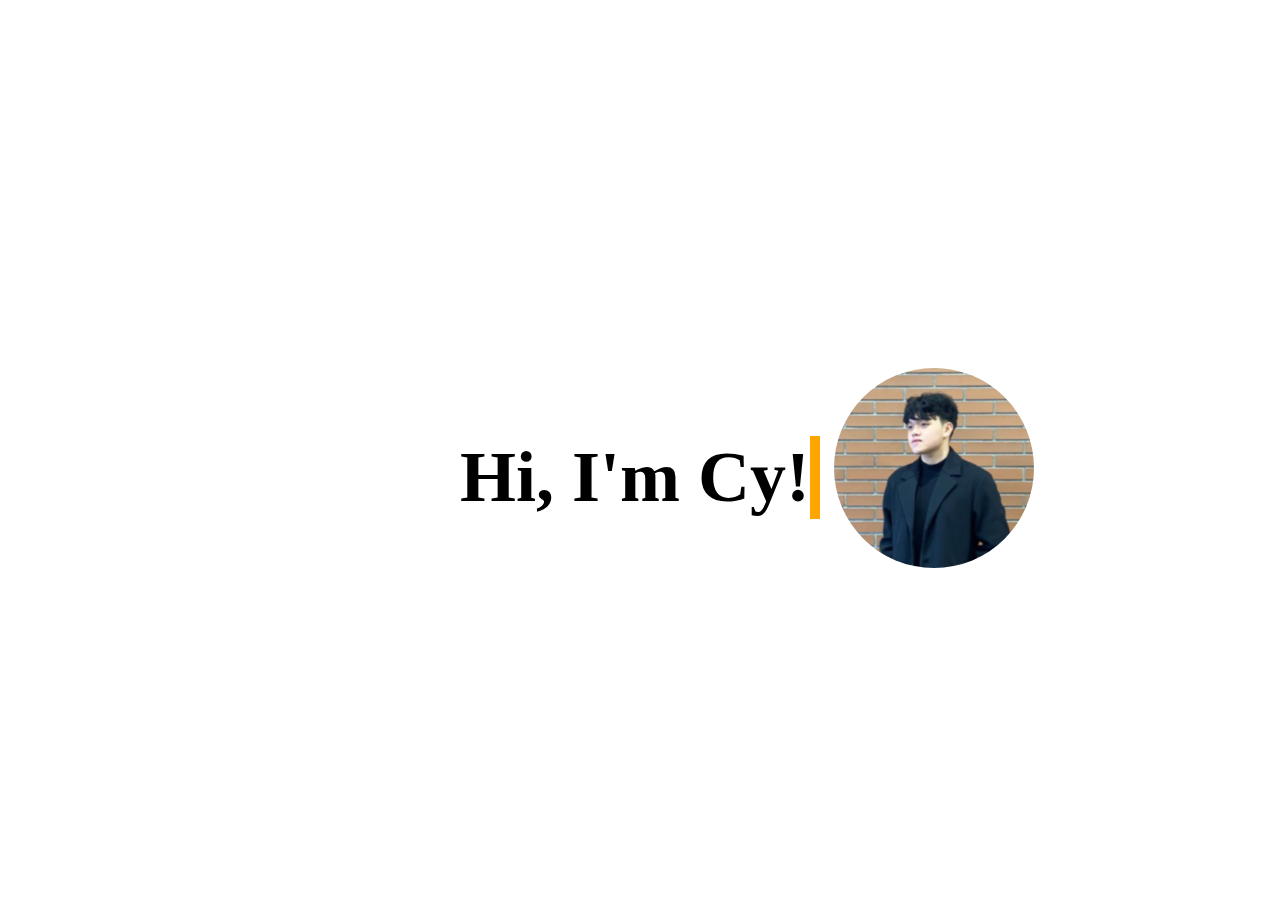
==== index.html @ 589abaf8 "Update container CSS and script file paths" ====
<!DOCTYPE html>
<html lang="en">
<head>
    <meta charset="UTF-8">
    <meta name="viewport" content="width=device-width, initial-scale=1.0">
    <title>@cyiver.t Portfolio</title>
<!-- css/main/... Main Page -->
    <link rel="stylesheet" tpye="text/css" href="css/main/h1.css">
    <link rel="stylesheet" href="css/main/myimage.css">
    <link rel="stylesheet" href="css/main/container.css">
    <link rel="stylesheet" href="css/main.css">
    <link rel="stylesheet" href="css/main/minilogos.css">

</head>
<body>
    <div id="container">
        <div id="header">
            <h1 id="title">Hi, I'm Cy!</h1>
            <img id="myImage" src="images/myimage.jpg" alt="Cy Iver Torrefranca">
        </div>
        <script src="javascript/main/h1.js"></script>
        <script src ="javascript/main/myimage.js"></script>
    </div>
    <div id="mini_logos">
        <a href="https://github.com/cyivert" target="_blank">
            <img src="images/mini logo/github_black_logo.png" alt="GitHub">
        </a>
        <a href="https://www.linkedin.com/in/cy-iver-torrefranca/" target="_blank">
            <img src="images/mini logo/linkedin_black_logo.png" alt="LinkedIn">
        </a>
        <a href="" target="_blank">
            <img src="images/mini logo/cv_black.png" alt="Curriculum Vitae">
        </a>
        <a href="about_me.html" target="_blank">
            <img src="images/mini logo/about_me_black.png" alt="About Me">
        </a>
        <script src="javascript/main/minilogos.js"></script>
    </div>

    
</body>
</html>
---- css/main/h1.css ----
body {
    background-color: #ffffff; /* white background */
    color: #000000; /* black text */
    display: flex; /* use flexbox */
    justify-content: center;
    align-items: center;
    height: 100vh; /* make the body take up the full height of the viewport */
    margin: 0; /* remove default margin */
    transition: background-color 1s ease, color 2s ease; /* makes the change in background color smooth */
}

h1 {
    cursor: pointer; /* change cursor to pointer when hovering over h1 */
}

#title {
    font-size: 72px; /* initial size, should match the initialSize in your JavaScript code */
    transition: font-size 1s ease-in-out; /* makes the change in font size smooth */


}


#title {
    /* ...existing styles... */

    /* Add these styles for the typing animation */
    white-space: nowrap;
    overflow: hidden;
    border-right: .15em solid orange; /* The cursor */
    animation: typing 1s steps(100, end), forwards, blink-caret .75s step-end infinite;
    max-width: 100%;
}

/* Typing animation */
@keyframes typing {
    from { width: 0 }
    to { width: 100% }
}

/* Cursor animation */
@keyframes blink-caret {
    50% { border-color: transparent }
}
---- css/main/myimage.css ----
#myImage {
    border-radius: 50%;
    width: 200px; /* Adjust as needed */
    height: 200px; /* Adjust as needed */
    object-fit: cover;
    margin-left: 50px;
}
---- css/main/container.css ----
#container {
    display: flex;
    flex-direction: column;
    align-items: center;
    justify-content: center;
    position: relative;
}

#container {
    /* Leave as is for natural flow, or position relatively for slight adjustments */
    position: relative;
    top: 10px; /* Example to move down slightly */
}

#header {
    position: absolute;
    top: 10%; /* Adjust as needed */
    left: 0; /* Adjust the value to move it a little bit to the left */
    right: 0; /* Adjust as needed */
    bottom: 0; /* Adjust as needed */
    /* Other styles as needed */
}

/* Add your image styles here */
#myImage {
    position: absolute;
    bottom: 0; /* Example: Anchor at the bottom of the container */
    right: 0; /* Example: Anchor at the right of the container */
    left: 90%; /* Example: Center horizontally */
    /* Adjust 'bottom' and 'right' as needed to place the image */
    /* Other styles as needed */
}
---- css/main.css ----
.move-in {
    animation: moveIn 0.5s forwards;
}

@keyframes moveIn {
    0% {
        transform: translateY(-100%);
        opacity: 0;
    }
    100% {
        transform: translateY(0);
        opacity: 1;
    }
}

.content-container {
    max-width: 800px; /* Adjust this value based on your preference */
    margin: 0 auto; /* Centers the container */
    padding: 20px; /* Adds some padding inside the container */
    box-shadow: 0 0 10px rgba(0,0,0,0.1); /* Optional: adds a subtle shadow for a "floating" effect */
}

.content-container {
    margin-top: 1000px; /* Adds space above the content container */
    /* Use position:relative for slight adjustments if needed */
}

body {
    display: grid;
    grid-template-columns: repeat(auto-fit, minmax(300px, 1fr));
    gap: 20px;
    justify-items: center; /* Center items horizontally */
}
---- css/main/minilogos.css ----
body {
    display: flex;
    flex-direction: column;
    align-items: center;
    justify-content: center;
    height: 100vh;
    margin: 0;
    padding: 0;
}

#header {
    display: flex;
    justify-content: center;
    align-items: center;
    position: relative; /* set position of header to relative */
}

#mini_logos {
    position: absolute; /* set position of mini logos to absolute */
    top: 60%; /* position mini logos just below the header */
    left: 0; /* align mini logos to the left */
    right: 0; /* align mini logos to the right */
    display: none; /* hide the mini logos initially */
    justify-content: center;
    align-items: center; /* add this line to center the logo vertically */
    margin-top: 0px;
}

#mini_logos img {
    width: 50px; /* adjust as needed */
    height: 50px; /* adjust as needed */
    margin-right: 50px; /* This adds 20px of space to the right of each image */
}

@keyframes jump {
    0% { transform: translateY(0); }
    30% { transform: translateY(-20px); }
    50% { transform: translateY(0); }
    70% { transform: translateY(-10px); }
    100% { transform: translateY(0); }
}

#mini_logos img:hover {
    animation: jump 0.5s ease;
}
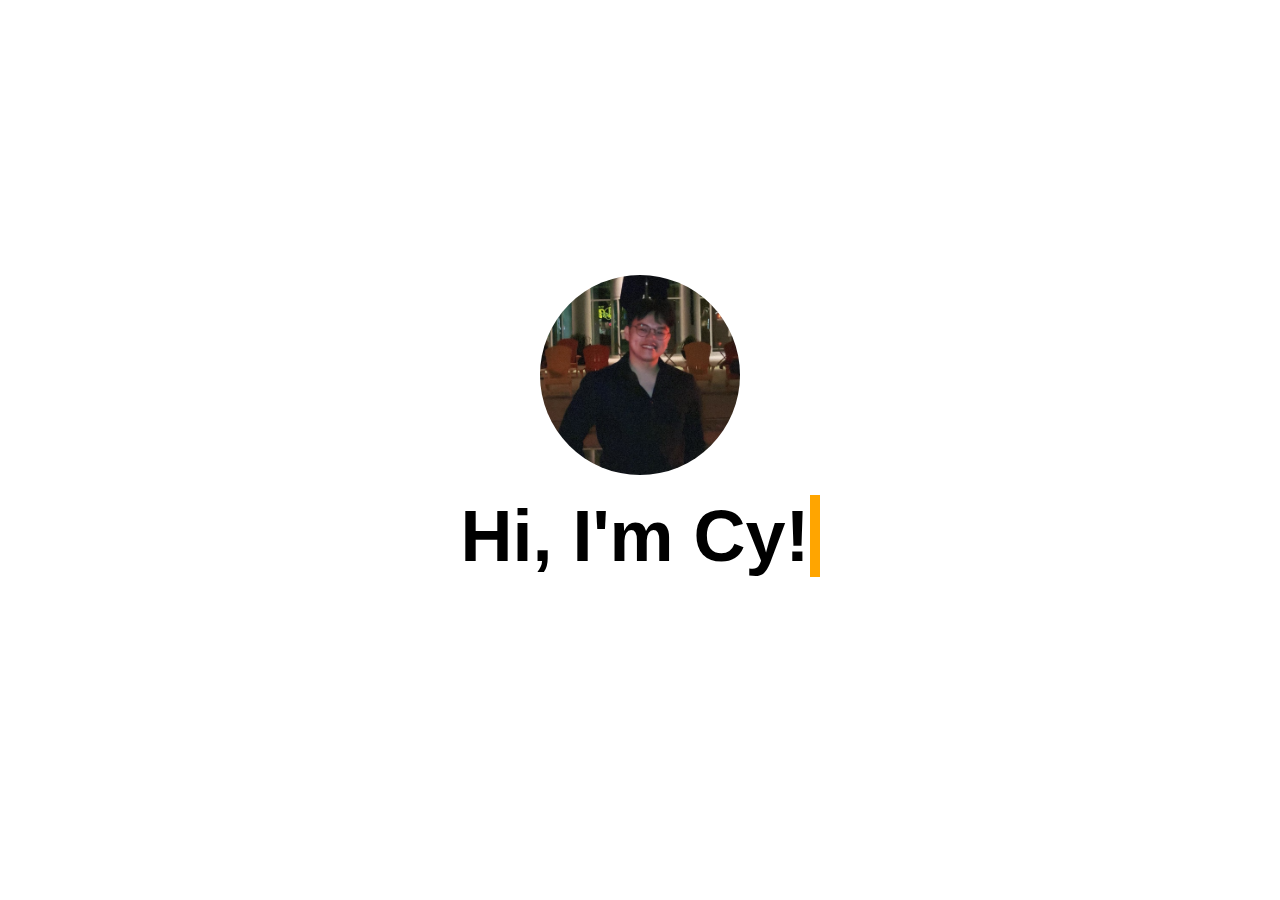
==== commit 398f96bb: "style: Update container.css to display flex and align items in center" ====
--- a/index.html
+++ b/index.html
@@ -5,7 +5,7 @@
     <meta name="viewport" content="width=device-width, initial-scale=1.0">
     <title>@cyiver.t Portfolio</title>
 <!-- css/main/... Main Page -->
-    <link rel="stylesheet" tpye="text/css" href="css/main/h1.css">
+    <link rel="stylesheet" type="text/css" href="css/main/h1.css">
     <link rel="stylesheet" href="css/main/myimage.css">
     <link rel="stylesheet" href="css/main/container.css">
     <link rel="stylesheet" href="css/main.css">
--- a/css/main/h1.css
+++ b/css/main/h1.css
@@ -14,23 +14,18 @@
 }
 
 #title {
+    font-family: 'Open Sans', sans-serif;
     font-size: 72px; /* initial size, should match the initialSize in your JavaScript code */
     transition: font-size 1s ease-in-out; /* makes the change in font size smooth */
-
-
-}
-
-
-#title {
-    /* ...existing styles... */
-
     /* Add these styles for the typing animation */
     white-space: nowrap;
     overflow: hidden;
     border-right: .15em solid orange; /* The cursor */
     animation: typing 1s steps(100, end), forwards, blink-caret .75s step-end infinite;
     max-width: 100%;
+    margin-top: 200px;
 }
+
 
 /* Typing animation */
 @keyframes typing {
--- a/css/main/myimage.css
+++ b/css/main/myimage.css
@@ -3,9 +3,53 @@
     width: 200px; /* Adjust as needed */
     height: 200px; /* Adjust as needed */
     object-fit: cover;
-    margin-left: 50px;
+    margin-left: 50px; /* Default margin, overridden in media query */
+    cursor: pointer;
+    position: absolute;
+    bottom: 150px; /* Anchor at the bottom of the container */
+    right: 0; /* Anchor at the right of the container */
+    left: 0; /* Center horizontally */
+    margin: 0 auto; /* Center horizontally */
+    transition: transform 0.5s ease; /* Smooth transition for zooming */
 }
 
+@media (max-width: 600px) {
+    #myImage {
+        position: absolute;
+        width: 200px;
+        height: 200px;
+        margin: 0 auto;
+        display: block;
+        animation: popAnimation 0.5s ease-out forwards; /* Apply the animation */
+        animation-iteration-count: 2;
+        bottom: 200px;
+    }
 
+    @keyframes popAnimation {
+        0% {
+            transform: scale(1); /* Start at normal size */
+        }
+        50% {
+            transform: scale(1.1); /* Scale up to 110% */
+        }
+        100% {
+            transform: scale(1); /* Return to normal size */
+        }
+    }
+}
 
+#myImage:hover {
+    transform: scale(1.2); /* Scale up to 120% when hovered */
+}
 
+@keyframes popAnimation {
+    0% {
+        transform: scale(1); /* Start at normal size */
+    }
+    50% {
+        transform: scale(1.1); /* Scale up to 110% */
+    }
+    100% {
+        transform: scale(1); /* Return to normal size */
+    }
+}--- a/css/main/container.css
+++ b/css/main/container.css
@@ -7,7 +7,6 @@
 }
 
 #container {
-    /* Leave as is for natural flow, or position relatively for slight adjustments */
     position: relative;
     top: 10px; /* Example to move down slightly */
 }
@@ -15,18 +14,11 @@
 #header {
     position: absolute;
     top: 10%; /* Adjust as needed */
-    left: 0; /* Adjust the value to move it a little bit to the left */
+    left: 0%; /* Adjust the value to move it a little bit to the left */
     right: 0; /* Adjust as needed */
     bottom: 0; /* Adjust as needed */
     /* Other styles as needed */
+    display: flex;
+    flex-direction: column;
+    align-items: center; /* Adjust this as needed */
 }
-
-/* Add your image styles here */
-#myImage {
-    position: absolute;
-    bottom: 0; /* Example: Anchor at the bottom of the container */
-    right: 0; /* Example: Anchor at the right of the container */
-    left: 90%; /* Example: Center horizontally */
-    /* Adjust 'bottom' and 'right' as needed to place the image */
-    /* Other styles as needed */
-}--- a/css/main.css
+++ b/css/main.css
@@ -18,9 +18,6 @@
     margin: 0 auto; /* Centers the container */
     padding: 20px; /* Adds some padding inside the container */
     box-shadow: 0 0 10px rgba(0,0,0,0.1); /* Optional: adds a subtle shadow for a "floating" effect */
-}
-
-.content-container {
     margin-top: 1000px; /* Adds space above the content container */
     /* Use position:relative for slight adjustments if needed */
 }
@@ -30,4 +27,13 @@
     grid-template-columns: repeat(auto-fit, minmax(300px, 1fr));
     gap: 20px;
     justify-items: center; /* Center items horizontally */
+}
+
+/* Basic responsive adjustments */
+@media (max-width: 600px) {
+    .content-container {
+        margin-top: 50px; /* Reduces space above the content container on small screens */
+        max-width: 100%; /* Allows the container to use the full width */
+        padding: 10px; /* Adjusts padding for smaller screens */
+    }
 }--- a/css/main/minilogos.css
+++ b/css/main/minilogos.css
@@ -1,13 +1,4 @@
-body {
-    display: flex;
-    flex-direction: column;
-    align-items: center;
-    justify-content: center;
-    height: 100vh;
-    margin: 0;
-    padding: 0;
-}
-
+/* Existing styles */
 #header {
     display: flex;
     justify-content: center;
@@ -17,8 +8,8 @@
 
 #mini_logos {
     position: absolute; /* set position of mini logos to absolute */
-    top: 60%; /* position mini logos just below the header */
-    left: 0; /* align mini logos to the left */
+    top: 30px; /* position mini logos just below the header */
+    left: 100px; /* align mini logos to the left */
     right: 0; /* align mini logos to the right */
     display: none; /* hide the mini logos initially */
     justify-content: center;
@@ -29,17 +20,42 @@
 #mini_logos img {
     width: 50px; /* adjust as needed */
     height: 50px; /* adjust as needed */
-    margin-right: 50px; /* This adds 20px of space to the right of each image */
-}
-
-@keyframes jump {
-    0% { transform: translateY(0); }
-    30% { transform: translateY(-20px); }
-    50% { transform: translateY(0); }
-    70% { transform: translateY(-10px); }
-    100% { transform: translateY(0); }
+    margin-right: 100px; /* This adds 50px of space to the right of each image */
 }
 
 #mini_logos img:hover {
-    animation: jump 0.5s ease;
+    animation: pop 0.5s forwards;
+}
+
+@keyframes pop {
+    0% {
+        transform: scale(1);
+    }
+    50% {
+        transform: scale(1.2);
+    }
+    100% {
+        transform: scale(1);
+    }
+}
+
+/* Adjustment for mobile */
+@media (max-width: 600px) {
+    #mini_logos {
+        display: flex; /* Make mini logos visible on small screens */
+        position: absolute; /* Adjust position for better responsiveness */
+        margin: 0 auto; /* Center the logos horizontally */
+        margin-top: 20px; /* Add some vertical space */
+        flex-wrap: wrap; /* Allow logos to wrap if there's not enough space */
+        display: none; /* Hide the mini logos initially */
+        top: 600px; /* position mini logos just below the header */
+        right: 50px; /* align mini logos to the right */
+    }
+
+    #mini_logos img {
+        width: 50px; /* Adjust width for small screens */
+        height: 50px; /* Adjust height for small screens */
+        margin-right: 70px; /* Reduce space to the right of each image */
+        margin-bottom: 40px; /* Add some space below each logo for when they wrap */
+    }
 }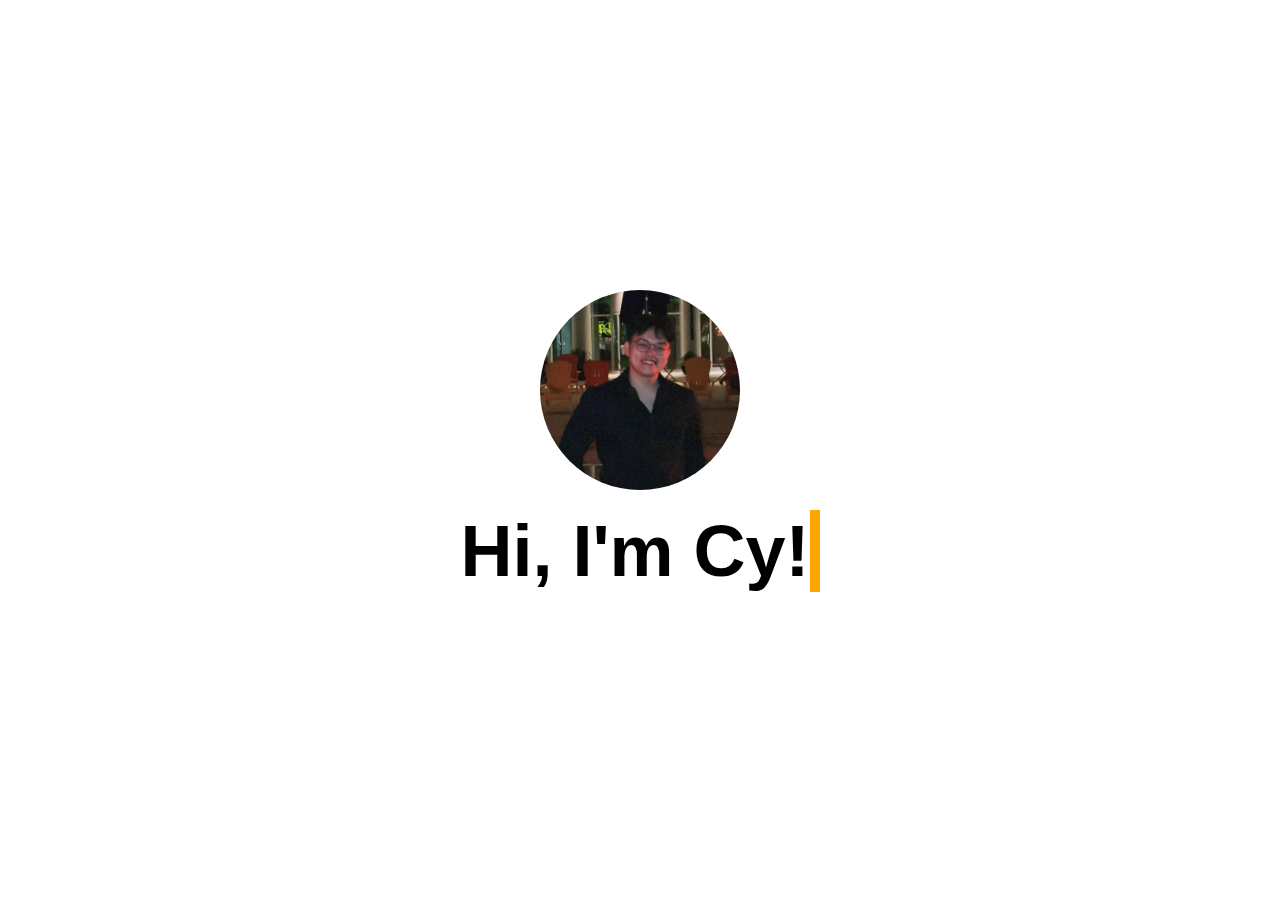
==== commit 7520efce: "style: Add favicon to the line code for  website (not added yet)" ====
--- a/index.html
+++ b/index.html
@@ -4,6 +4,8 @@
     <meta charset="UTF-8">
     <meta name="viewport" content="width=device-width, initial-scale=1.0">
     <title>@cyiver.t Portfolio</title>
+<!-- icon -->
+    <link rel="icon" href="location..." type="image/png">
 <!-- css/main/... Main Page -->
     <link rel="stylesheet" type="text/css" href="css/main/h1.css">
     <link rel="stylesheet" href="css/main/myimage.css">
@@ -22,18 +24,29 @@
         <script src ="javascript/main/myimage.js"></script>
     </div>
     <div id="mini_logos">
-        <a href="https://github.com/cyivert" target="_blank">
+        <div class="logo-container">
+            <a href="https://github.com/cyivert" target="_blank">
             <img src="images/mini logo/github_black_logo.png" alt="GitHub">
         </a>
-        <a href="https://www.linkedin.com/in/cy-iver-torrefranca/" target="_blank">
+        </div>
+
+        <div class="logo-container">
+            <a href="https://www.linkedin.com/in/cy-iver-torrefranca/" target="_blank">
             <img src="images/mini logo/linkedin_black_logo.png" alt="LinkedIn">
         </a>
-        <a href="" target="_blank">
+        </div>
+        
+        <div class="logo-container">
+            <a href="" target="_blank">
             <img src="images/mini logo/cv_black.png" alt="Curriculum Vitae">
         </a>
-        <a href="about_me.html" target="_blank">
+        </div>
+
+        <div class="logo-container">
+            <a href="about_me.html" target="_blank">
             <img src="images/mini logo/about_me_black.png" alt="About Me">
         </a>
+        <dive class="logo-container">
         <script src="javascript/main/minilogos.js"></script>
     </div>
 
--- a/css/main/h1.css
+++ b/css/main/h1.css
@@ -4,7 +4,6 @@
     display: flex; /* use flexbox */
     justify-content: center;
     align-items: center;
-    height: 100vh; /* make the body take up the full height of the viewport */
     margin: 0; /* remove default margin */
     transition: background-color 1s ease, color 2s ease; /* makes the change in background color smooth */
 }
@@ -24,8 +23,14 @@
     animation: typing 1s steps(100, end), forwards, blink-caret .75s step-end infinite;
     max-width: 100%;
     margin-top: 200px;
+    /* animation hover adjust psst: dont forget check myimage.js*/
+    transition: transform 0.5s ease; /* Add this line to enable smooth movement */
 }
 
+#myImage:hover + #title {
+    /* #title adjust y-axis base on the image size */
+    transform: translateY(20px); /* Adjust the value as needed */
+}
 
 /* Typing animation */
 @keyframes typing {
--- a/css/main/myimage.css
+++ b/css/main/myimage.css
@@ -30,7 +30,7 @@
             transform: scale(1); /* Start at normal size */
         }
         50% {
-            transform: scale(1.1); /* Scale up to 110% */
+            transform: scale(1.2); /* Scale up to 110% */
         }
         100% {
             transform: scale(1); /* Return to normal size */
@@ -39,7 +39,7 @@
 }
 
 #myImage:hover {
-    transform: scale(1.2); /* Scale up to 120% when hovered */
+    transform: scale(2.0); /* Scale up to 120% when hovered */
 }
 
 @keyframes popAnimation {
@@ -52,4 +52,5 @@
     100% {
         transform: scale(1); /* Return to normal size */
     }
-}+}
+
--- a/css/main.css
+++ b/css/main.css
@@ -24,15 +24,25 @@
 
 body {
     display: grid;
-    grid-template-columns: repeat(auto-fit, minmax(300px, 1fr));
     gap: 20px;
+    margin-top: 300px;
     justify-items: center; /* Center items horizontally */
 }
 
 /* Basic responsive adjustments */
 @media (max-width: 600px) {
+    body {
+        display: grid;
+        gap: 20px;
+        margin-top: 150px;
+        justify-items: center; /* Center items horizontally */
+    }
+}
+
+/* Basic responsive adjustments */
+@media (max-width: 600px) {
     .content-container {
-        margin-top: 50px; /* Reduces space above the content container on small screens */
+        margin-top: 0; /* Reduces space above the content container on small screens */
         max-width: 100%; /* Allows the container to use the full width */
         padding: 10px; /* Adjusts padding for smaller screens */
     }
--- a/css/main/minilogos.css
+++ b/css/main/minilogos.css
@@ -1,4 +1,3 @@
-/* Existing styles */
 #header {
     display: flex;
     justify-content: center;
@@ -20,23 +19,11 @@
 #mini_logos img {
     width: 50px; /* adjust as needed */
     height: 50px; /* adjust as needed */
-    margin-right: 100px; /* This adds 50px of space to the right of each image */
+    margin-right: 100px; /* add some space to the right of each image */
 }
 
 #mini_logos img:hover {
     animation: pop 0.5s forwards;
-}
-
-@keyframes pop {
-    0% {
-        transform: scale(1);
-    }
-    50% {
-        transform: scale(1.2);
-    }
-    100% {
-        transform: scale(1);
-    }
 }
 
 /* Adjustment for mobile */
@@ -45,10 +32,10 @@
         display: flex; /* Make mini logos visible on small screens */
         position: absolute; /* Adjust position for better responsiveness */
         margin: 0 auto; /* Center the logos horizontally */
-        margin-top: 20px; /* Add some vertical space */
+        margin-top: 30px; /* Add some vertical space */
         flex-wrap: wrap; /* Allow logos to wrap if there's not enough space */
         display: none; /* Hide the mini logos initially */
-        top: 600px; /* position mini logos just below the header */
+        top: 500px; /* position mini logos just below the header */
         right: 50px; /* align mini logos to the right */
     }
 
@@ -58,4 +45,48 @@
         margin-right: 70px; /* Reduce space to the right of each image */
         margin-bottom: 40px; /* Add some space below each logo for when they wrap */
     }
+
+}
+
+@keyframes pop {
+    0% {
+        transform: scale(1);
+    }
+    50% {
+        transform: scale(1.4);
+    }
+    100% {
+        transform: scale(1);
+    }
+}
+
+/* improved move in/out animation note: myimage.js */
+@keyframes moveIn {
+    from {
+        opacity: 0;
+        transform: translateY(-100px);
+    }
+    to {
+        opacity: 1;
+        transform: translateY(0);
+    }
+}
+
+@keyframes moveOut {
+    from {
+        opacity: 1;
+        transform: translateY(0);
+    }
+    to {
+        opacity: 0;
+        transform: translateY(-100px);
+    }
+}
+
+.move-in {
+    animation: moveIn 0.5s forwards;
+}
+
+.move-out {
+    animation: moveOut 0.3s forwards;
 }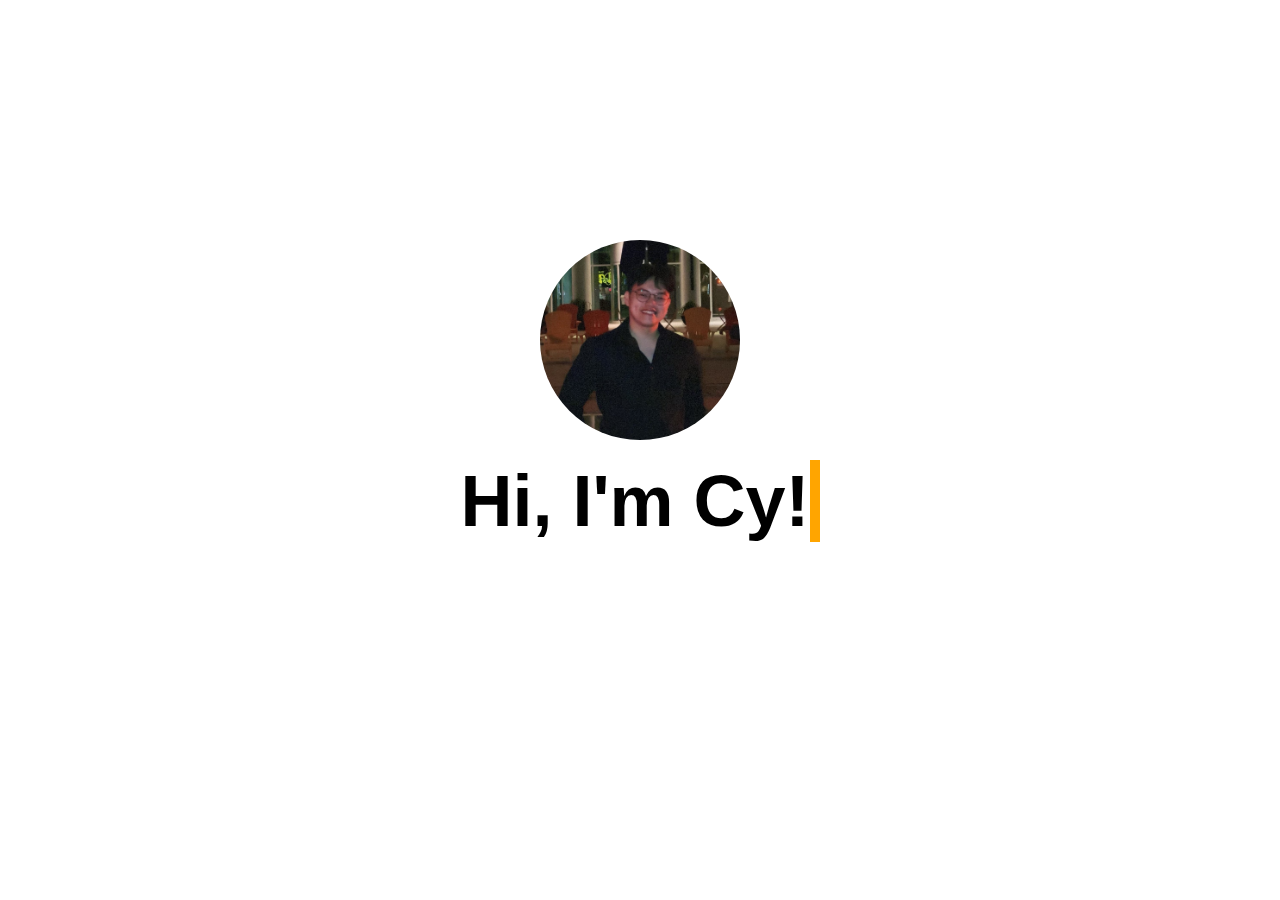
==== commit 48823c5c: "style: Update main.css to adjust body margin-top for better page layout" ====
--- a/index.html
+++ b/index.html
@@ -10,7 +10,7 @@
     <link rel="stylesheet" type="text/css" href="css/main/h1.css">
     <link rel="stylesheet" href="css/main/myimage.css">
     <link rel="stylesheet" href="css/main/container.css">
-    <link rel="stylesheet" href="css/main.css">
+    <link rel="stylesheet" href="css/main/main.css">
     <link rel="stylesheet" href="css/main/minilogos.css">
 
 </head>
--- a/css/main/main.css
+++ b/css/main/main.css
@@ -0,0 +1,46 @@
+.move-in {
+    animation: moveIn 0.5s forwards;
+}
+
+@keyframes moveIn {
+    0% {
+        transform: translateY(-100%);
+        opacity: 0;
+    }
+    100% {
+        transform: translateY(0);
+        opacity: 1;
+    }
+}
+
+.content-container {
+    max-width: 800px; /* Adjust this value based on your preference */
+    margin: 0 auto; /* Centers the container */
+    padding: 20px; /* Adds some padding inside the container */
+    box-shadow: 0 0 10px rgba(0,0,0,0.1); /* Optional: adds a subtle shadow for a "floating" effect */
+    margin-top: 1000px; /* Adds space above the content container */
+    /* Use position:relative for slight adjustments if needed */
+}
+
+body {
+    display: grid;
+    gap: 20px;
+    margin-top: 250px;
+    justify-items: center; /* Center items horizontally */
+}
+
+/* Basic responsive adjustments */
+@media (max-width: 600px) {
+    body {
+        display: grid;
+        gap: 20px;
+        margin-top: 100px;
+        justify-items: center; /* Center items horizontally */
+    }
+
+    .content-container {
+        margin-top: 0; /* Reduces space above the content container on small screens */
+        max-width: 100%; /* Allows the container to use the full width */
+        padding: 10px; /* Adjusts padding for smaller screens */
+    }
+}
--- a/css/main/minilogos.css
+++ b/css/main/minilogos.css
@@ -35,7 +35,7 @@
         margin-top: 30px; /* Add some vertical space */
         flex-wrap: wrap; /* Allow logos to wrap if there's not enough space */
         display: none; /* Hide the mini logos initially */
-        top: 500px; /* position mini logos just below the header */
+        top: 390px; /* position mini logos just below the header */
         right: 50px; /* align mini logos to the right */
     }
 
